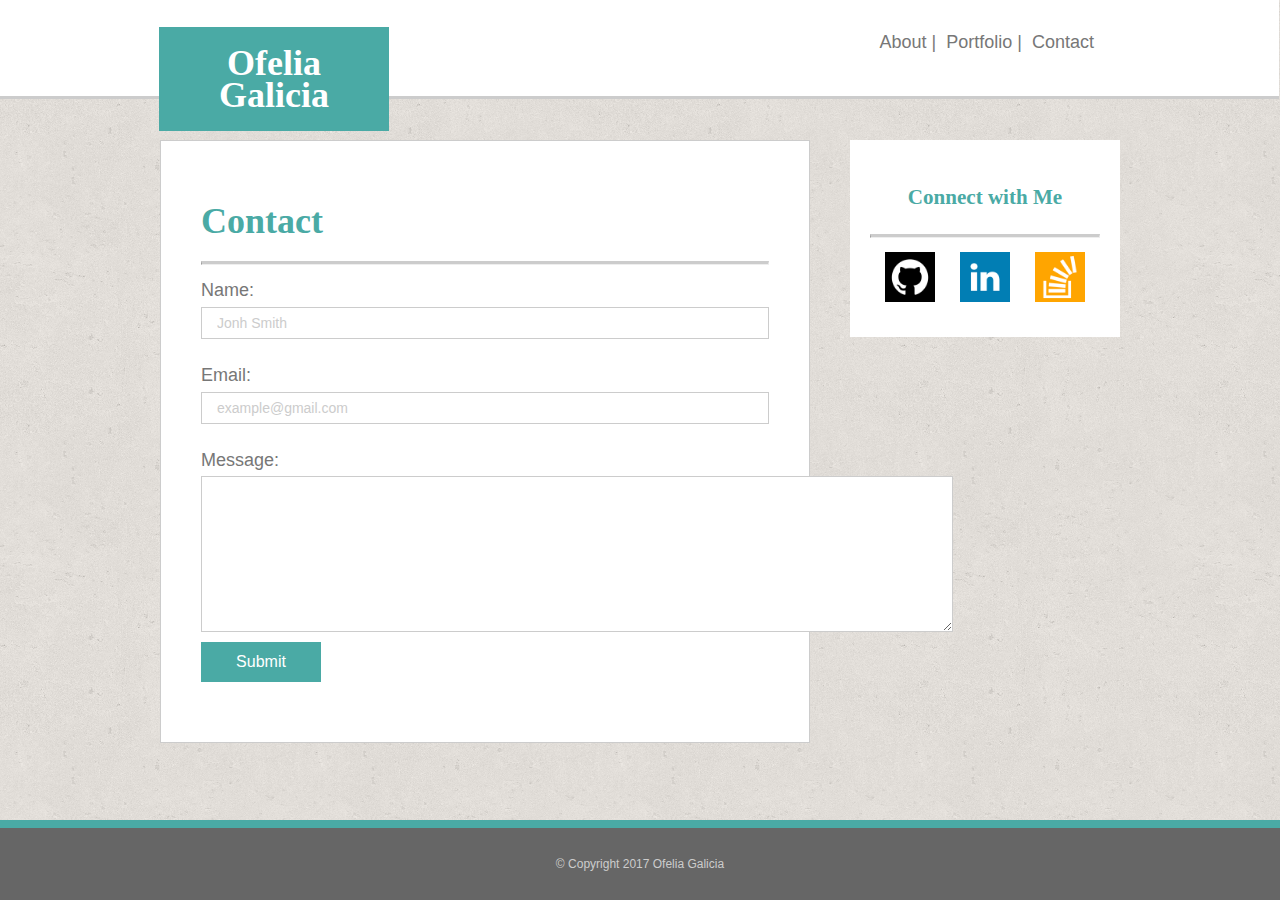
==== contact.html @ cd469700 "basic-portfolio files copied" ====
<!DOCTYPE html>
<html lang="en">
<head>
	<meta charset="UTF-8">
	<!-- <link rel="stylesheet" type="text/css" href="assets/css/reset.css"> -->
	<link rel="stylesheet" type="text/css" href="assets/css/style.css">
	<title>Creative Owl</title>
</head>

<body>

	<nav>
	<div class="wrapper">
		<h1 id="name-logo">Ofelia Galicia</h1>
			<div id="box-menu">
				<ul>
					<li><a href="index.html"> About |</a></li>
					<li><a href="portfolio.html"> Portfolio |</a></li>
					<li><a href="#"> Contact </a></li>
				</ul>	
			</div>
	</div>
	</nav>

<div class="wrapper">

	<section>
	
	<header>
		<h1>Contact</h1><hr>
	</header>
	
	<form action="/action_page.php">
  			Name:<br>
 		 <input type="text" name="Name" value="Jonh Smith">
  		<br>
 			 Email:<br>
  		<input type="text" name="lastname" value="example@gmail.com">
  		<br>
  			Message:
  		<textarea name="message" rows="10" cols="91"></textarea>
  		<br>
  		<input id="submit" type="submit" value="Submit">
	</form> 

	</section>


	<aside>
		<h3>Connect with Me</h3><hr>
		
		<a href="https://github.com/galiciaofelia" ><img class="social-icons"
		src="assets/images/1493186812_github.png" alt="github" height="60" width="60" target="_blank"></a>

		<a href="https://www.linkedin.com/in/ofelia-galicia-824349138/" ><img class="social-icons"
		src="assets/images/1493186826_linkedin.png" alt="linkedin" height="60" width="60" target="_blank"></a>

		<a href="http://stackoverflow.com/users/7771965/o-galicia" ><img class="social-icons"
		src="assets/images/1493186805_stackoverflow.png" alt="stackoverflow" height="60" width="60" target="_blank"></a>

	</aside>

</div>

	<footer>&copy; Copyright 2017 Ofelia Galicia</footer>

</body>


</html>
---- assets/css/style.css ----
* {
	box-sizing: border-box;
}

body {
	width: 960px;
	font-family: 'Arial', 'Helvetica Neue', Helvetica, sans-serif;
	font-size: 18px;
	color: #777777;
	line-height: 32px;
	background: #ffffff;
	margin: 0 auto;
	background-image: url("../images/cork-wallet.png");
    background-repeat: repeat;
}

nav {
	list-style: none;
	color: #777777;
	background: #ffffff;
	padding: 10px;
	margin: 0 auto;
	width: 100%;
	height:100px;
	border-bottom: 3px solid #cccccc;
	position: fixed;
	top: -1px;
	left: -1px;
	display: block;
	clear: both;
	z-index: 2;
}

header, h3{
	font-family: Georgia, Times, 'Times New Roman', serif;
	color: #4aaaa5;
}


section {
	background: #ffffff;
	border: 1px solid #cccccc;
	float: left;
	width: 650px;
	padding: 40px;
	position: relative;
	top: 140px;
	left: 0;
	margin-bottom: 120px;
}


aside {
	background: #ffffff;
	float: right;
	width: 270px;
	text-align: center;
	padding: 20px;
	position: relative;
	top: 140px;
}


footer {
	width: 100%;
	padding: 20px;
	background: #666666;
	text-align: center;
	color: #cccccc;
	font-size: 12px;
	border-top: 8px solid #4aaaa5;
	position: fixed;
	left: 0;
	bottom: 0;
}


a {
    color: #777777;
    padding: 14px 25px;
    text-align: center;
    text-decoration: none;
}


hr {
	border-top: 3px solid #cccccc;
}


li {
	list-style: none;
	float: left;
}


ul {
	float: right;
}


#name-logo {
	background: #4aaaa5;
	position: relative;
	left: 0;
	bottom: 6px;
	float: left;
	color: #ffffff;
	text-align: center;
	font-family: Georgia, Times, 'Times New Roman', serif;
	width: 230px;
	padding: 20px; 
}

#box-menu {
	background: #ffffff;
	position: relative;
	left: 0;
	bottom: 21px;
	float: right;
	color: #ffffff;
	text-align: center;
	width: 305px;
	padding: 20px; 
}


.wrapper {
	width: 960px;
	padding: 0;
	margin: 0 auto;
	position: relative;
	left: 0;
	clear: both;
}

.mypic {
	float: left;
	padding-top:10px;
	padding-right: 20px;
}


.myportfolio {
	float: left;
	margin: 20px 20px 20px 0;
}

.green-box1 {
	float: left;
	background: #4aaaa5;
	color: #ffffff;
	width: 260px;
	height: 60px;
	position: absolute;
	text-align: center;
	padding-top: 10px;
	top: 265px;
}


.green-box2 {
	float: left;
	background: #4aaaa5;
	color: #ffffff;
	width: 260px;
	height: 60px;
	position: absolute;
	text-align: center;
	padding-top: 10px;
	top: 505px;
}

.green-box3 {
	float: left;
	background: #4aaaa5;
	color: #ffffff;
	width: 260px;
	height: 60px;
	position: absolute;
	text-align: center;
	padding-top: 10px;
	top: 745px;
}


.green-box4 {
	float: left;
	background: #4aaaa5;
	color: #ffffff;
	width: 260px;
	height: 60px;
	position: absolute;
	text-align: center;
	padding-top: 10px;
	top: 265px;
	left: 320px;
}


.green-box5 {
	float: left;
	background: #4aaaa5;
	color: #ffffff;
	width: 260px;
	height: 60px;
	position: absolute;
	text-align: center;
	padding-top: 10px;
	top: 505px;
	left: 320px;
}


.social-icons, a {
	float: center;
	padding: 5px;
	position: relative;
	left:0;
	margin: 0 auto;
}


/* Form */

input {
	border: 1px solid #cccccc;
	width: 100%;
	height: 30px;
	color: #cccccc;
	font-size: 14px;
	padding: 15px;
	margin-bottom: 20px;
}


textarea {
	border: 1px solid #cccccc;
}

#submit {
	background: #4aaaa5;
	width: 120px;
	height: 40px;
	color: #ffffff;
	border-style: none;
	font-size: 16px;
	padding: 0;
}
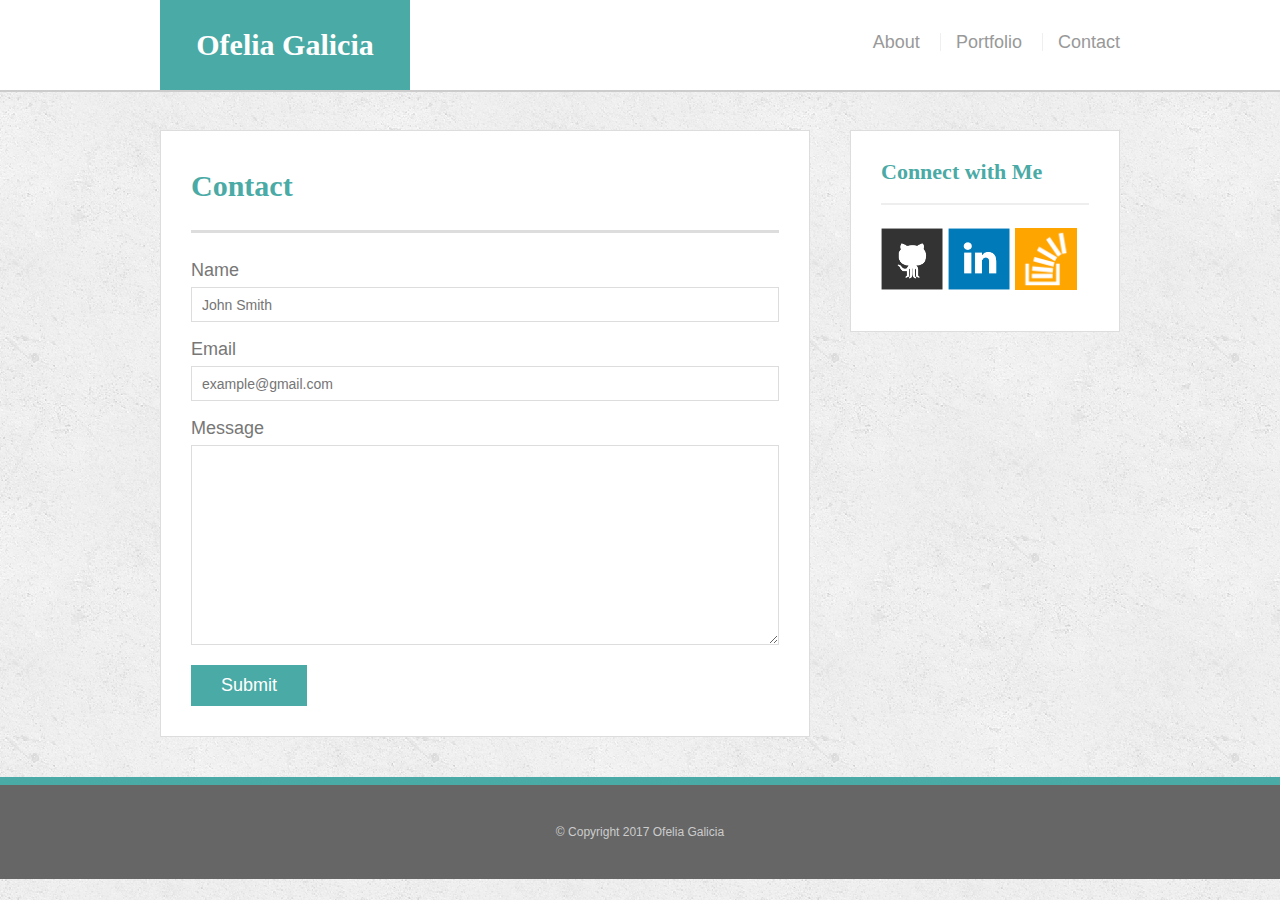
==== commit 972d88c2: "adding files" ====
--- a/contact.html
+++ b/contact.html
@@ -1,70 +1,66 @@
-<!DOCTYPE html>
-<html lang="en">
+<!doctype html>
+<html lang="en-us">
+
 <head>
-	<meta charset="UTF-8">
-	<!-- <link rel="stylesheet" type="text/css" href="assets/css/reset.css"> -->
-	<link rel="stylesheet" type="text/css" href="assets/css/style.css">
-	<title>Creative Owl</title>
+  <meta charset="UTF-8">
+  <title>My Website</title>
+  <link rel="stylesheet" type="text/css" href="assets/css/reset.css">
+  <link rel="stylesheet" type="text/css" href="assets/css/style.css">
 </head>
 
 <body>
 
-	<nav>
-	<div class="wrapper">
-		<h1 id="name-logo">Ofelia Galicia</h1>
-			<div id="box-menu">
-				<ul>
-					<li><a href="index.html"> About |</a></li>
-					<li><a href="portfolio.html"> Portfolio |</a></li>
-					<li><a href="#"> Contact </a></li>
-				</ul>	
-			</div>
-	</div>
-	</nav>
+  <header id="masthead">
+    <div class="container">
+      <a href="index.html" id="logo">Ofelia Galicia</a>
+      <nav>
+        <a href="index.html">About</a>
+        <a href="portfolio.html">Portfolio</a>
+        <a href="contact.html">Contact</a>
+      </nav>
+    </div>
+  </header>
 
-<div class="wrapper">
+  <div id="main-container" class="container">
+    <section class="main-section">
+      <h1>Contact</h1>
 
-	<section>
-	
-	<header>
-		<h1>Contact</h1><hr>
-	</header>
-	
-	<form action="/action_page.php">
-  			Name:<br>
- 		 <input type="text" name="Name" value="Jonh Smith">
-  		<br>
- 			 Email:<br>
-  		<input type="text" name="lastname" value="example@gmail.com">
-  		<br>
-  			Message:
-  		<textarea name="message" rows="10" cols="91"></textarea>
-  		<br>
-  		<input id="submit" type="submit" value="Submit">
-	</form> 
+      <form id="contact-form">
+        <ul>
+          <li>
+            <label for="name">Name</label>
+            <input type="text" id="name" name="name" placeholder="John Smith" required="required">
+          </li>
+          <li>
+            <label for="email">Email</label>
+            <input type="email" id="email" name="email" placeholder="example@gmail.com" required="required">
+          </li>
+          <li>
+            <label for="message">Message</label>
+            <textarea id="message" name="message" required="required"></textarea>
+          </li>
+        </ul>
+        <input type="submit">
+      </form>
 
-	</section>
+    </section>
 
+    <section class="sidebar">
+      <div id="connect">
+        <h2>Connect with Me</h2>
 
-	<aside>
-		<h3>Connect with Me</h3><hr>
-		
-		<a href="https://github.com/galiciaofelia" ><img class="social-icons"
-		src="assets/images/1493186812_github.png" alt="github" height="60" width="60" target="_blank"></a>
+        <a href="#"><img src="assets/images/github-128.png" class="social" alt="GitHub" /></a>
+        <a href="#"><img src="assets/images/linkedin-128.png" class="social" alt="LinkedIn" /></a>
+        <a href="#"><img src="assets/images/stackoverflow-128.png" class="social" alt="Stack Overflow" /></a>
+      </div>
+    </section>
+  </div>
 
-		<a href="https://www.linkedin.com/in/ofelia-galicia-824349138/" ><img class="social-icons"
-		src="assets/images/1493186826_linkedin.png" alt="linkedin" height="60" width="60" target="_blank"></a>
-
-		<a href="http://stackoverflow.com/users/7771965/o-galicia" ><img class="social-icons"
-		src="assets/images/1493186805_stackoverflow.png" alt="stackoverflow" height="60" width="60" target="_blank"></a>
-
-	</aside>
-
-</div>
-
-	<footer>&copy; Copyright 2017 Ofelia Galicia</footer>
-
+  <footer>
+    <div class="container">
+      &copy; Copyright 2017 Ofelia Galicia
+    </div>
+  </footer>
 </body>
 
-
 </html>--- a/assets/css/style.css
+++ b/assets/css/style.css
@@ -1,254 +1,332 @@
+body {
+  font-family: Arial, "Helvetica Neue", Helvetica, sans-serif;
+  font-size: 18px;
+  line-height: 34px;
+  color: #777;
+  background: url("../images/concrete_seamless.png");
+}
+
 * {
-	box-sizing: border-box;
-}
-
-body {
-	width: 960px;
-	font-family: 'Arial', 'Helvetica Neue', Helvetica, sans-serif;
-	font-size: 18px;
-	color: #777777;
-	line-height: 32px;
-	background: #ffffff;
-	margin: 0 auto;
-	background-image: url("../images/cork-wallet.png");
-    background-repeat: repeat;
+  box-sizing: border-box;
+}
+
+/* general */
+
+.container {
+  width: 100%;
+  max-width: 960px;
+  margin: 0 auto;
+  clear: both;
+}
+
+h1,
+h2,
+h3,
+p {
+  margin-bottom: 20px;
+}
+
+p:last-child {
+  margin-bottom: 0;
+}
+
+h1,
+h2,
+h3 {
+  font-family: Georgia, Times, "Times New Roman", serif;
+  font-weight: 700;
+  color: #4aaaa5;
+}
+
+h1 {
+  padding-bottom: 20px;
+  font-size: 30px;
+  line-height: 49px;
+  border-bottom: 3px solid #ddd;
+}
+
+h2,
+h3 {
+  font-size: 22px;
+}
+
+/* header */
+
+#masthead {
+  position: fixed;
+  z-index: 99;
+  width: 100%;
+  margin: 0 0 30px;
+  overflow: auto;
+  color: #fff;
+  background: #fff;
+  border-bottom: 2px solid #ccc;
+}
+
+#logo {
+  float: left;
+  width: 250px;
+  height: 90px;
+  font-family: Georgia, Times, "Times New Roman", serif;
+  font-size: 30px;
+  font-weight: 700;
+  line-height: 90px;
+  color: #fff;
+  text-align: center;
+  text-decoration: none;
+  background: #4aaaa5;
 }
 
 nav {
-	list-style: none;
-	color: #777777;
-	background: #ffffff;
-	padding: 10px;
-	margin: 0 auto;
-	width: 100%;
-	height:100px;
-	border-bottom: 3px solid #cccccc;
-	position: fixed;
-	top: -1px;
-	left: -1px;
-	display: block;
-	clear: both;
-	z-index: 2;
-}
-
-header, h3{
-	font-family: Georgia, Times, 'Times New Roman', serif;
-	color: #4aaaa5;
-}
-
-
-section {
-	background: #ffffff;
-	border: 1px solid #cccccc;
-	float: left;
-	width: 650px;
-	padding: 40px;
-	position: relative;
-	top: 140px;
-	left: 0;
-	margin-bottom: 120px;
-}
-
-
-aside {
-	background: #ffffff;
-	float: right;
-	width: 270px;
-	text-align: center;
-	padding: 20px;
-	position: relative;
-	top: 140px;
-}
-
+  float: right;
+  margin-top: 25px;
+}
+
+nav a {
+  display: inline-block;
+  padding-left: 15px;
+  margin-left: 15px;
+  line-height: 18px;
+  color: #999;
+  text-decoration: none;
+  border-left: 1px solid #efefef;
+}
+
+nav a:first-child {
+  border-left: 0 none;
+}
+
+/* footer */
 
 footer {
-	width: 100%;
-	padding: 20px;
-	background: #666666;
-	text-align: center;
-	color: #cccccc;
-	font-size: 12px;
-	border-top: 8px solid #4aaaa5;
-	position: fixed;
-	left: 0;
-	bottom: 0;
-}
-
-
-a {
-    color: #777777;
-    padding: 14px 25px;
-    text-align: center;
-    text-decoration: none;
-}
-
-
-hr {
-	border-top: 3px solid #cccccc;
-}
-
-
-li {
-	list-style: none;
-	float: left;
-}
-
-
-ul {
-	float: right;
-}
-
-
-#name-logo {
-	background: #4aaaa5;
-	position: relative;
-	left: 0;
-	bottom: 6px;
-	float: left;
-	color: #ffffff;
-	text-align: center;
-	font-family: Georgia, Times, 'Times New Roman', serif;
-	width: 230px;
-	padding: 20px; 
-}
-
-#box-menu {
-	background: #ffffff;
-	position: relative;
-	left: 0;
-	bottom: 21px;
-	float: right;
-	color: #ffffff;
-	text-align: center;
-	width: 305px;
-	padding: 20px; 
-}
-
-
-.wrapper {
-	width: 960px;
-	padding: 0;
-	margin: 0 auto;
-	position: relative;
-	left: 0;
-	clear: both;
-}
-
-.mypic {
-	float: left;
-	padding-top:10px;
-	padding-right: 20px;
-}
-
-
-.myportfolio {
-	float: left;
-	margin: 20px 20px 20px 0;
-}
-
-.green-box1 {
-	float: left;
-	background: #4aaaa5;
-	color: #ffffff;
-	width: 260px;
-	height: 60px;
-	position: absolute;
-	text-align: center;
-	padding-top: 10px;
-	top: 265px;
-}
-
-
-.green-box2 {
-	float: left;
-	background: #4aaaa5;
-	color: #ffffff;
-	width: 260px;
-	height: 60px;
-	position: absolute;
-	text-align: center;
-	padding-top: 10px;
-	top: 505px;
-}
-
-.green-box3 {
-	float: left;
-	background: #4aaaa5;
-	color: #ffffff;
-	width: 260px;
-	height: 60px;
-	position: absolute;
-	text-align: center;
-	padding-top: 10px;
-	top: 745px;
-}
-
-
-.green-box4 {
-	float: left;
-	background: #4aaaa5;
-	color: #ffffff;
-	width: 260px;
-	height: 60px;
-	position: absolute;
-	text-align: center;
-	padding-top: 10px;
-	top: 265px;
-	left: 320px;
-}
-
-
-.green-box5 {
-	float: left;
-	background: #4aaaa5;
-	color: #ffffff;
-	width: 260px;
-	height: 60px;
-	position: absolute;
-	text-align: center;
-	padding-top: 10px;
-	top: 505px;
-	left: 320px;
-}
-
-
-.social-icons, a {
-	float: center;
-	padding: 5px;
-	position: relative;
-	left:0;
-	margin: 0 auto;
-}
-
-
-/* Form */
-
-input {
-	border: 1px solid #cccccc;
-	width: 100%;
-	height: 30px;
-	color: #cccccc;
-	font-size: 14px;
-	padding: 15px;
-	margin-bottom: 20px;
-}
-
-
+  padding: 30px 0;
+  clear: both;
+  font-size: 12px;
+  color: #fff;
+  color: #ccc;
+  text-align: center;
+  background: #666;
+  border-top: 8px solid #4aaaa5;
+}
+
+/* sidebar */
+
+.sidebar {
+  float: right;
+  width: 100%;
+  max-width: 270px;
+  padding: 30px;
+  margin-bottom: 20px;
+  background: #fff;
+  border: 1px solid #ddd;
+}
+
+h3,
+.sidebar h2 {
+  padding-bottom: 20px;
+  margin-bottom: 15px;
+  line-height: 22px;
+  border-bottom: 2px solid #eee;
+}
+
+.social {
+  width: 62px;
+  height: 62px;
+  margin-top: 8px;
+  margin-right: 5px;
+}
+
+.social:last-child {
+  margin-right: 0;
+}
+
+/* main */
+
+#main-container {
+  padding-top: 130px;
+}
+
+.main-section {
+  float: left;
+  width: 100%;
+  max-width: 650px;
+  padding: 30px;
+  margin: 0 0 40px;
+  background: #fff;
+  border: 1px solid #ddd;
+}
+
+/* portfolio page */
+
+.work {
+  position: relative;
+  float: left;
+  width: 274px;
+  margin: 20px 0 25px;
+  overflow: auto;
+}
+
+.work:nth-child(even) {
+  margin-right: 40px;
+}
+
+.work img {
+  width: 100%;
+  border: 0 none;
+  opacity: 0.8;
+}
+
+.work h3 {
+  position: absolute;
+  bottom: 20px;
+  width: 100%;
+  padding: 15px;
+  margin-bottom: 0;
+  font-weight: 300;
+  line-height: 30px;
+  color: #fff;
+  text-align: center;
+  background: #4aaaa5;
+  border-bottom: 0;
+}
+
+.auth-image {
+  float: left;
+  width: 200px;
+  height: auto;
+  margin-top: 10px;
+  margin-right: 25px;
+}
+
+/* contact page */
+
+#contact-form ul {
+  margin-bottom: 20px;
+}
+
+#contact-form li {
+  margin-bottom: 10px;
+}
+
+label,
+input[type=text],
+input[type=email],
 textarea {
-	border: 1px solid #cccccc;
-}
-
-#submit {
-	background: #4aaaa5;
-	width: 120px;
-	height: 40px;
-	color: #ffffff;
-	border-style: none;
-	font-size: 16px;
-	padding: 0;
-}
-
-
-
-
-
+  display: block;
+  width: 100%;
+}
+
+input[type=text],
+input[type=email],
+textarea {
+  height: 35px;
+  padding: 0 10px;
+  font-size: 14px;
+  border: 1px solid #ddd;
+}
+
+textarea {
+  height: 200px;
+}
+
+input[type=submit] {
+  padding: 10px 30px;
+  font-size: 18px;
+  color: #fff;
+  cursor: pointer;
+  background: #4aaaa5;
+  border: 0 none;
+}
+
+
+@media screen and (max-width: 980px) {
+  .container {
+  width: 98%;
+  }
+
+  .auth-image {
+    width: 100%;
+  }
+
+  nav {
+    width: 32%;
+  }
+
+  .sidebar {
+    width: 100%;
+  }
+
+}
+
+
+
+
+@media screen and (max-width: 768px) {
+  .container {
+  width: 90%;
+  }
+
+  .sidebar {
+    float: left;
+    width: 100%;
+    max-width: 650px;
+    margin: 0 auto; 
+  }
+
+  .auth-image {
+    width: 50%;
+  }
+
+  nav {
+    width: 42%;
+  }
+
+
+
+}
+
+
+
+  @media screen and (max-width: 640px) {
+  .container {
+  width: 90%;
+  }
+
+  .auth-image {
+    width: 100%;
+  }
+
+  #logo {
+    width: 100%;
+  }
+
+  nav {
+    width: 100%;
+  }
+
+  nav a {
+    margin-left: 35px;
+  }
+
+#masthead {
+  position: static;
+  }
+
+#main-container {
+  padding-top: 10px;
+  }
+
+}
+
+
+
+
+
+
+
+
+
+
+
+
+
